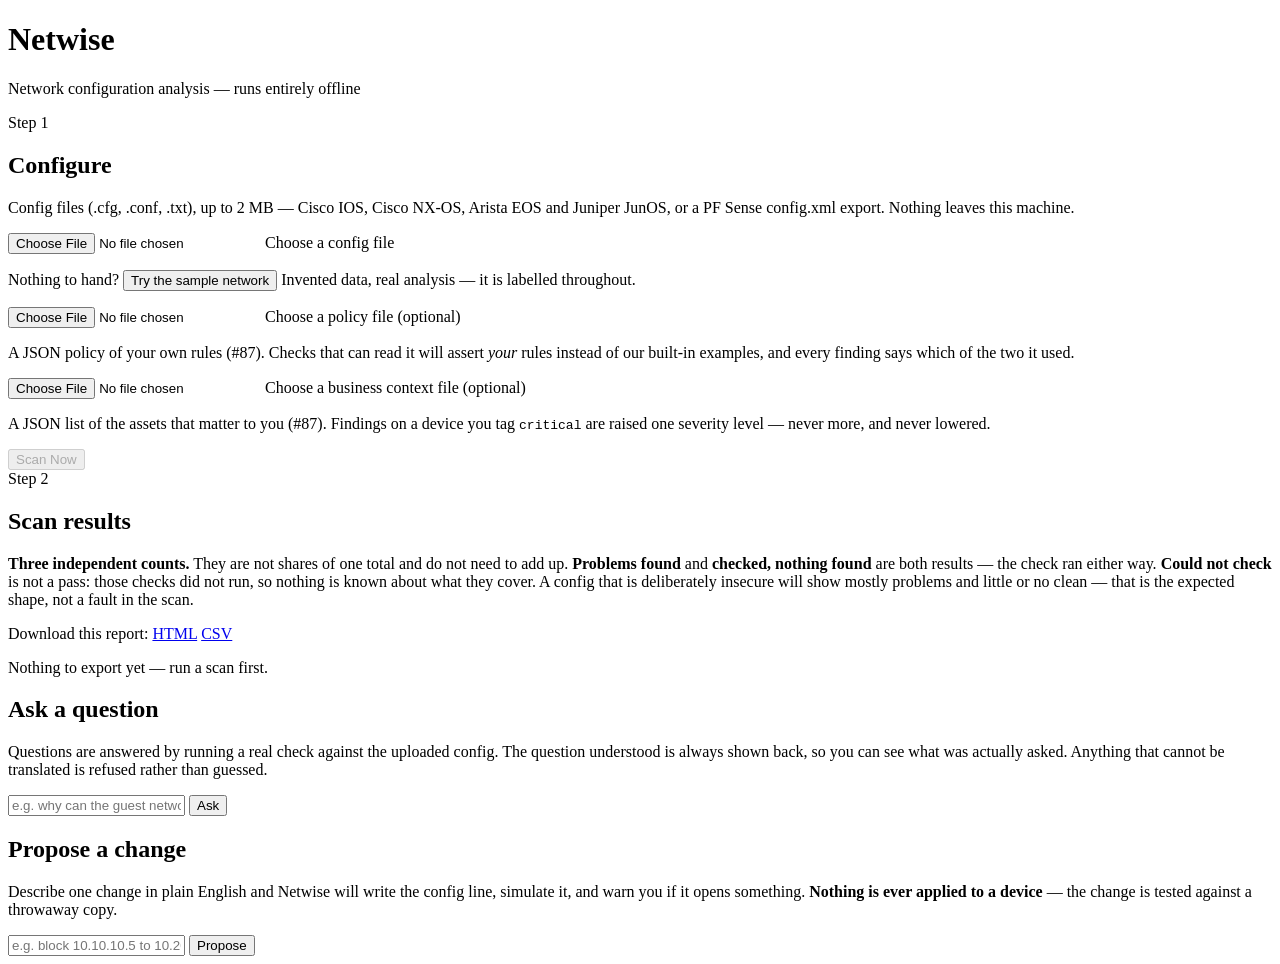
==== web/static/index.html @ 817bd69f "Merge pull request #357 from ARSH871-bot/feat/347-first-five-minutes Make the first five minutes wor" ====
<!DOCTYPE html>
<!--
  Netwise dashboard -- four areas, laid out in two columns.

  LEFT COLUMN   Step 1 Configure, then Step 2 Scan results.
  RIGHT COLUMN  Ask a question, and Propose a change.

  The AREAS are the structure; the columns are only where they sit. Steps 1
  and 2 are numbered because they are a real sequence -- you cannot review
  results before you scan. Ask and Propose are not, because they are
  independent (#279).

  This file is only the skeleton. Everything inside #findings and #chat-log is
  built by static/app.js, because it depends on data.
-->
<html lang="en">
  <head>
    <meta charset="utf-8" />
    <meta name="viewport" content="width=device-width, initial-scale=1" />
    <title>Netwise</title>
    <link rel="stylesheet" href="/static/style.css" />
  </head>

  <body>
    <header class="masthead">
      <h1>Netwise</h1>
      <p class="tagline">
        Network configuration analysis &mdash; runs entirely offline
      </p>
    </header>

    <main class="panes">
      <!-- ============ LEFT PANE: upload + results ============ -->
      <!-- A LAYOUT CONTAINER, NOT A LANDMARK (#279, raised by @ARSH871-bot).
           This was <section aria-labelledby="results-heading">, so a screen
           reader heard an outer region called "Scan results" that also
           contained Configure -- and the right column was called "Ask a
           question" while also containing Propose a change.

           The ids resolved, so nothing was broken. The LABELS were wrong for
           what they wrapped, which is worse in this PR than it was before it:
           the whole claim here is that the four areas are the real
           boundaries. A parent labelled as one of its children contradicts
           that in the one place the change is meant to fix.

           So the panes are plain columns and the four .area sections are the
           landmarks -- which is what the CSS comment already said was the
           model ("the panes are containers now, not surfaces"). -->
      <div class="pane pane-results">
        <!-- ---- Upload ---- -->
        <!-- ---- AREA 1: Configure (#279) ----
             Everything you give Netwise before it runs. Three pickers and
             the button that starts the scan -- one activity, one area. -->
        <section class="area" id="area-configure" aria-labelledby="area-configure-heading">
          <div class="area-head">
            <span class="area-step">Step 1</span><h2 id="area-configure-heading">Configure</h2>
          </div>
          <div class="area-body">
        <div class="card upload">
          <!-- The vendor list is what we have FIXTURES for, not what the
               engine might manage. Each one named here has a committed
               fixture carrying a deliberate fault, and a test asserting we
               still find it -- see tests/test_vendor_fixtures.py. Adding a
               name here without adding that evidence would be a claim we
               have not checked. -->
          <p class="hint">
            Config files (.cfg, .conf, .txt), up to 2&nbsp;MB &mdash; Cisco
            IOS, Cisco NX-OS, Arista EOS and Juniper JunOS, or a PF Sense
            config.xml export. Nothing leaves this machine.
          </p>

          <label class="file-picker">
            <input
              type="file"
              id="file-input"
              accept=".cfg,.conf,.txt,.xml,.pfsense"
            />
            <span>Choose a config file</span>
          </label>

          <!-- ---- Nothing of your own? (US-56, #347) ----
               #352 removed six fabricated findings that used to greet a
               visitor before they had uploaded anything. That was right --
               they were a green tick nobody had measured -- and it left the
               first screen empty.

               This is the honest replacement. The network is invented; the
               scan of it is real, because the file is staged and analysed
               exactly like an upload. Invented data is fine when somebody
               CHOSE to see it and the analysis is genuine, which is the
               whole distinction #352 turned on.

               A button, not an auto-load: the first screen must not fill
               itself with data the visitor did not ask for, which is the
               habit being corrected. -->
          <p class="sample-offer">
            Nothing to hand?
            <button type="button" id="load-sample" class="link-button">
              Try the sample network
            </button>
            <span class="sample-offer-note"
              >Invented data, real analysis — it is labelled throughout.</span
            >
          </p>

          <!-- Validation result: accepted or rejected, with the reason. -->
          <p id="upload-message" class="upload-message" role="status"></p>

          <!-- ---- Policy (optional) ---- #87
               Its own picker, not a second accepted extension on the config
               one: a policy goes somewhere else, is validated differently,
               and fails differently.

               THIS COMMENT USED TO SAY THE HINT ANNOUNCES THE POLICY IS "NOT
               YET APPLIED". The hint stopped saying that when #181 landed and
               a user policy started reaching a check; the comment describing
               the hint did not. Corrected 28 August, and left visible because
               it is the smallest instance of this project's recurring fault --
               one fact in two places, one copy updated -- and because the
               stale copy was the one carrying the REASON for the wording,
               which is the copy a future editor would have trusted.

               What the hint must keep saying is WHICH checks read it. Not all
               of them do: `access_control` and `routing` still assert our
               built-in rules regardless. A control implying "your policy now
               governs everything" would be the same overclaim pointing the
               other way. -->
          <label class="file-picker policy-picker">
            <input type="file" id="policy-input" accept=".json" />
            <span>Choose a policy file (optional)</span>
          </label>
          <p class="hint">
            A JSON policy of your own rules (#87). Checks that can read it
            will assert <em>your</em> rules instead of our built-in examples,
            and every finding says which of the two it used.
          </p>
          <p id="policy-message" class="upload-message" role="status"></p>

          <!-- ---- Business context (optional) ---- #87, risk side
               A third picker rather than a second use of the policy one, for
               the policy picker's own reason: it goes somewhere else, is
               validated by a different loader, and fails differently.

               Unlike the policy, this one IS applied -- so the hint says what
               it will actually do rather than what it is waiting for. A
               control that overstates itself is the failure #109 fixed; one
               that understates itself sends the user looking for a switch
               that is already on. -->
          <label class="file-picker policy-picker">
            <input type="file" id="business-context-input" accept=".json" />
            <span>Choose a business context file (optional)</span>
          </label>
          <p class="hint">
            A JSON list of the assets that matter to you (#87). Findings on a
            device you tag <code>critical</code> are raised one severity
            level &mdash; never more, and never lowered.
          </p>
          <p id="business-context-message" class="upload-message" role="status"></p>

          <!-- Runs the analysis. Disabled until a file has actually been
               accepted by the SERVER, not merely chosen in the picker -- there
               is nothing staged to scan until then, and an enabled button that
               cannot work is a worse answer than a disabled one that explains
               itself. app.js owns the enabling. -->
          <button type="button" id="scan-now" class="scan-now" disabled>
            Scan Now
          </button>
        </div>

          </div>
        </section>

        <!-- ---- AREA 2: Scan results (#279) ----
             What the scan found, could not find, and could not check.

             THE EXPLAINER IS NOT DIRECTLY UNDER THIS HEADING, AND THAT IS
             DELIBERATE. #288 moved it down to sit against the tiles it
             explains, because #219's device filter had pushed it 48px away
             from them. This restructure keeps that adjacency rather than
             pulling the paragraph back up under the heading -- the tiles are
             what it describes, not the section. Its wording is #288's, and a
             test pins the CLAIM it makes rather than the sentence, so that
             wording stays the author's to improve. -->
        <section class="area" id="area-results" aria-labelledby="results-heading">
          <div class="area-head">
            <span class="area-step">Step 2</span><h2 id="results-heading">Scan results</h2>
          </div>
          <div class="area-body">
        <!-- ---- Coverage summary ----
             Three counts, never merged. "Could not check" is shown even when
             it is zero, because an explicit zero is a stronger statement than
             an absent row.

             THE HEADING USED TO BE THE SINGLE WORD "Findings", AND THE CLIENT
             TOLD US IT MISLEADS (meeting, 24 August 2026). He was right, and
             the reason is worth keeping: F-4 is enforced carefully in colour,
             in layout and in section order -- and then one noun above all
             three tiles undid it, by naming a "could not check" a finding.
             Two of these three counts are findings. The third is the absence
             of one, which is the distinction the whole contract exists to
             protect. The line below states it in words rather than relying on
             the reader to infer it from three tile colours. -->
        <!-- ---- Filter by device (#219) ----
             HIDDEN UNTIL A SCAN COVERS MORE THAN ONE DEVICE. A selector
             offering exactly one choice is a control that cannot do
             anything, and leaving it visible-but-useless is a worse answer
             than not showing it -- the reader spends attention working out
             that it is inert.

             Client-side only. Every finding already carries `device`, so
             filtering is a view over what has already been fetched; there
             is no endpoint here and no second source of truth about what
             the scan found. -->
        <div id="device-filter-row" class="device-filter" hidden>
          <label for="device-filter">Show findings for</label>
          <select id="device-filter">
            <option value="">All devices</option>
          </select>
        </div>

        <p id="filter-notice" class="filter-notice" role="status" hidden></p>

        <!-- ---- What the three tiles mean ---- #203, moved by #219
             DIRECTLY ABOVE THE TILES, AND THAT POSITION IS THE POINT.
             #203 added this because the client said the heading misled him.
             It sat next to the tiles until #219 put the device filter
             between them, which pushed the explanation 48px away from the
             thing it explains and left a control in the gap. An explainer a
             reader has to associate with something further down is an
             explainer they skip.

             It also now answers the question the first version did not: the
             counts are INDEPENDENT. Somebody reading "5 / 0 / 1" reasonably
             tries to make them add up to something, and there is nothing for
             them to add up to. A config built to be insecure showing mostly
             problems and no clean results is the expected shape, not a
             failure of the scan -- and every fixture in this project is
             built that way. -->
        <!-- ---- You are looking at the sample (US-56, #347) ----
             Hidden until /api/sample has been loaded, and cleared by any
             real upload. It sits ABOVE the tiles rather than below them
             because the question it answers -- "whose network is this?" --
             has to be settled before the numbers are read, not after.

             ABOVE THE F-4 EXPLAINER, NOT BETWEEN IT AND THE TILES.
             The first draft put it directly above #summary, and
             test_the_f4_explainer_is_the_immediately_preceding_sibling_of_
             the_tiles failed -- which is #219's displacement arriving again
             from a different PR, and the guard #288 asked for doing exactly
             its job on the first change made after it was written. -->
        <p id="sample-banner" class="sample-banner" role="status" hidden>
          <strong>This is the sample network, not your data.</strong>
          It is invented. The findings below are real analysis of it.
        </p>

                <p class="hint" id="results-explainer">
          <strong>Three independent counts.</strong> They are not shares of one
          total and do not need to add up.
          <strong>Problems found</strong> and <strong>checked, nothing
          found</strong> are both results — the check ran either way.
          <strong>Could not check</strong> is not a pass: those checks did not
          run, so nothing is known about what they cover. A config that is
          deliberately insecure will show mostly problems and little or no
          clean — that is the expected shape, not a fault in the scan.
        </p>

<div id="summary" class="summary" aria-live="polite"></div>

        <!-- ---- Download the report (#222, backend from #233) ----
             TWO LINKS, NOT A BUTTON AND A FORMAT DROPDOWN.
                 Each format is its own destination, so each gets its own
                 anchor. A dropdown would add a state to get wrong and would
                 hide one of the two options behind an interaction.

             ANCHORS RATHER THAN BUTTONS, deliberately. `GET /api/report`
             already returns `Content-Disposition: attachment`, so a plain
             link IS the download -- the browser does it natively, with no
             fetch, no Blob, and no object URL to revoke. It also gets
             open-in-new-tab, copy-link and middle-click for free, which a
             click handler would have to reimplement badly.

             NO `download` ATTRIBUTE. The server names the file, with a
             timestamp (netwise-report-YYYYMMDD-HHMM.html). A bare `download`
             here would let the browser prefer its own guess in some cases,
             and two reports downloaded minutes apart would collide.

             STARTS UNAVAILABLE. `aria-disabled` and a class, not the
             `disabled` attribute, which anchors do not have -- app.js
             prevents the navigation while it is set. Nothing is on screen
             before the first render, and a report of nothing is a report
             that says the analysis found nothing. -->
        <div class="report-download" id="report-download">
          <span class="report-download-label">Download this report:</span>
          <a
            id="report-html"
            class="report-link"
            href="/api/report?format=html"
            aria-disabled="true"
            >HTML</a
          >
          <a
            id="report-csv"
            class="report-link"
            href="/api/report?format=csv"
            aria-disabled="true"
            >CSV</a
          >
        </div>
        <p class="hint" id="report-hint">
          Nothing to export yet &mdash; run a scan first.
        </p>

        <!-- ---- The findings themselves, grouped by status ---- -->
        <div id="findings"></div>
          </div>
        </section>
      </div>

      <!-- ============ RIGHT PANE: chat ============ -->
      <div class="pane pane-chat">
        <!-- ---- AREA 3: Ask (#279) ----
             DELIBERATELY NOT NUMBERED. Steps 1 and 2 are a sequence -- you
             cannot review results before you scan. These two are not: asking
             and proposing are independent activities available in either
             order, and numbering them would assert an order that does not
             exist. Structure should encode something true. -->
        <section class="area" id="area-ask" aria-labelledby="chat-heading">
          <div class="area-head">
            <h2 id="chat-heading">Ask a question</h2>
          </div>
          <div class="area-body">
        <!-- No model is involved here, in either direction -- the question is
             matched against a closed set of three, and the answer is built from
             Batfish's own result. Saying "a local model" would have been both
             wrong and reassuring in the wrong way. See CLAUDE.md §7c. -->
        <p class="hint">
          Questions are answered by running a real check against the uploaded
          config. The question understood is always shown back, so you can see
          what was actually asked. Anything that cannot be translated is
          refused rather than guessed.
        </p>

        <div id="chat-log" class="chat-log" aria-live="polite"></div>

        <form id="chat-form" class="chat-form">
          <input
            type="text"
            id="chat-input"
            placeholder="e.g. why can the guest network reach finance?"
            autocomplete="off"
          />
          <button type="submit">Ask</button>
        </form>

        <!-- ---- Propose a change (US-13/US-14) ----
             A SIBLING OF THE CHAT PANEL, NOT A SECOND CHAT.
             Both take one plain-English sentence and both refuse rather than
             guess, so they share the visual family. They are separated by a
             rule and their own heading because what they DO differs in the
             way that matters most: asking is read-only, and proposing
             produces a config line somebody might paste into a device.

             The response rendering landed with #253 once #183 settled. This
             comment used to say "#183 is still open, so building against
             that shape would be building against a contract that has moved
             this week" -- correct when written, and #183 merged on 27
             August. The caution was right and the reason it gave has
             expired. -->
          </div>
        </section>

        <!-- ---- AREA 4: Propose (#279) ----
             Was separated from "Ask" by a bare <hr>, which is a horizontal
             line rather than a boundary: nothing about it told a screen
             reader, or a hurried eye, that a different activity starts
             here. A section with its own heading does. -->
        <section class="area" id="area-propose" aria-labelledby="propose-heading">
          <div class="area-head">
            <h2 id="propose-heading">Propose a change</h2>
          </div>
          <div class="area-body">

        <p class="hint">
          Describe one change in plain English and Netwise will write the
          config line, simulate it, and warn you if it opens something.
          <strong>Nothing is ever applied to a device</strong> &mdash; the
          change is tested against a throwaway copy.
        </p>

        <div id="propose-log" class="chat-log propose-log" aria-live="polite"></div>

        <form id="propose-form" class="chat-form">
          <input
            type="text"
            id="propose-input"
            placeholder="e.g. block 10.10.10.5 to 10.20.0.5 on tcp/443 on rtr-us5"
            autocomplete="off"
          />
          <button type="submit">Propose</button>
        </form>
          </div>
        </section>
      </div>
    </main>

    <script src="/static/app.js"></script>
  </body>
</html>
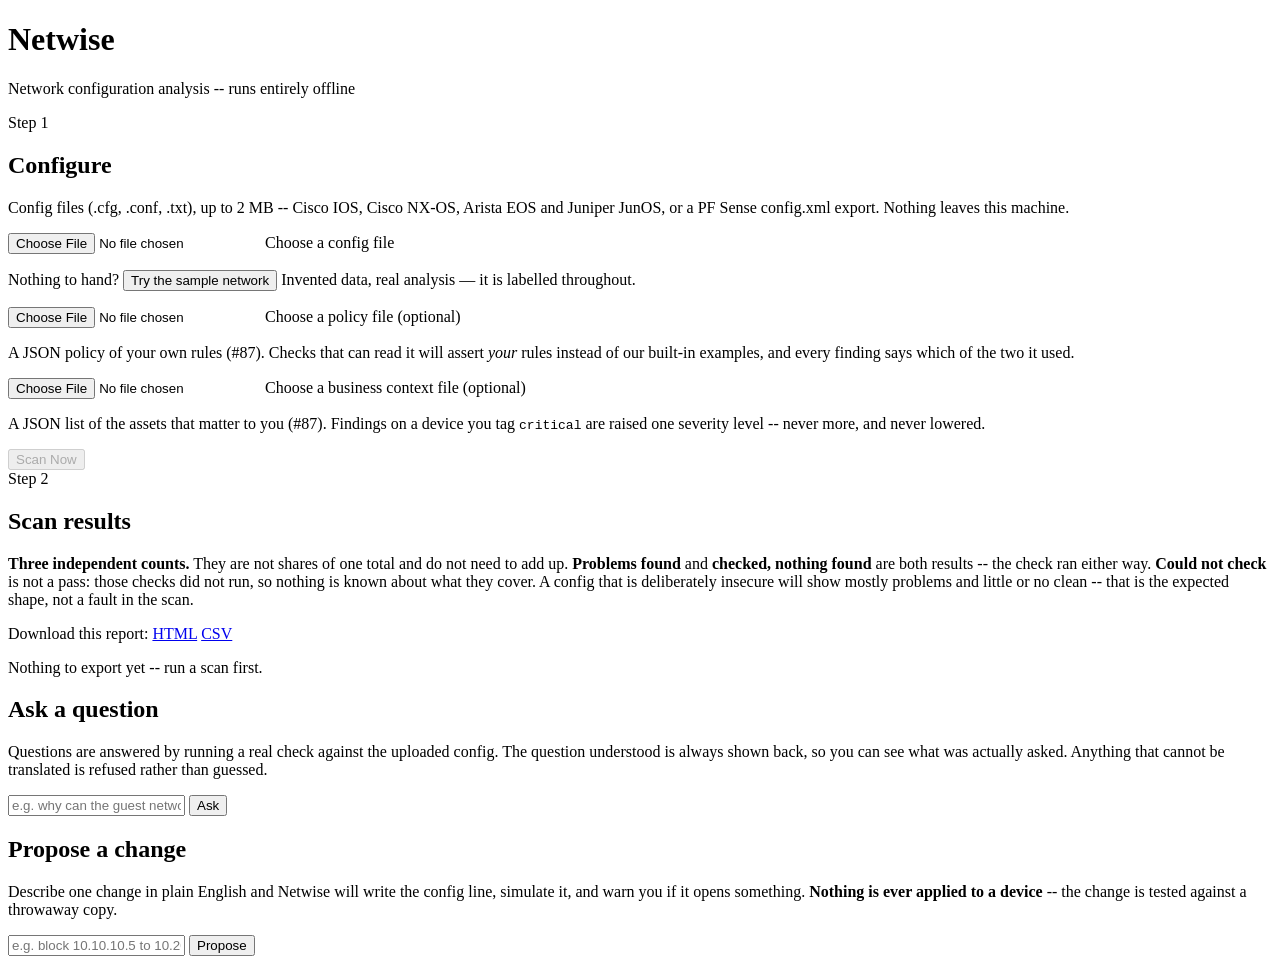
==== commit c0facadb: "Merge main, resolve the boot-sequence conflict with #347's sample network web/static/app.js conflict" ====
--- a/web/static/index.html
+++ b/web/static/index.html
@@ -25,7 +25,7 @@
     <header class="masthead">
       <h1>Netwise</h1>
       <p class="tagline">
-        Network configuration analysis &mdash; runs entirely offline
+        Network configuration analysis -- runs entirely offline
       </p>
     </header>
 
@@ -64,7 +64,7 @@
                name here without adding that evidence would be a claim we
                have not checked. -->
           <p class="hint">
-            Config files (.cfg, .conf, .txt), up to 2&nbsp;MB &mdash; Cisco
+            Config files (.cfg, .conf, .txt), up to 2&nbsp;MB -- Cisco
             IOS, Cisco NX-OS, Arista EOS and Juniper JunOS, or a PF Sense
             config.xml export. Nothing leaves this machine.
           </p>
@@ -153,7 +153,7 @@
           <p class="hint">
             A JSON list of the assets that matter to you (#87). Findings on a
             device you tag <code>critical</code> are raised one severity
-            level &mdash; never more, and never lowered.
+            level -- never more, and never lowered.
           </p>
           <p id="business-context-message" class="upload-message" role="status"></p>
 
@@ -220,6 +220,26 @@
 
         <p id="filter-notice" class="filter-notice" role="status" hidden></p>
 
+        <!-- ---- Comparison mode (propose-a-change strengthening) ----
+             ABOVE THE EXPLAINER, NOT BETWEEN IT AND THE TILES (#298 merge
+             with #288). #288 fixed #219's exact regression -- something
+             sitting between results-explainer and #summary pushes the
+             explainer away from the thing it explains, and a reader skips
+             it. This banner recontextualises everything under it (this is a
+             hypothetical), so it belongs ABOVE the explainer it would
+             otherwise separate from the tiles, never between.
+
+             HIDDEN UNTIL A FULL SCAN OF A PROPOSED CHANGE RUNS. Reuses this
+             whole panel -- tiles, sections, renderFinding() -- for a
+             before/after comparison instead of building a second, weaker
+             copy of the same UI inside the narrow propose pane. allFindings
+             itself is never touched, so "back" is just a re-render, no
+             re-fetch. -->
+        <div id="comparison-banner" class="comparison-banner" hidden>
+          <span id="comparison-banner-text"></span>
+          <button type="button" id="comparison-back-button">Back to my scan</button>
+        </div>
+
         <!-- ---- What the three tiles mean ---- #203, moved by #219
              DIRECTLY ABOVE THE TILES, AND THAT POSITION IS THE POINT.
              #203 added this because the client said the heading misled him.
@@ -236,6 +256,13 @@
              problems and no clean results is the expected shape, not a
              failure of the scan -- and every fixture in this project is
              built that way. -->
+        <!-- Persistent, not the transient upload-message flash
+             addSkippedNotes() shows once at upload time -- rebuilt from
+             /api/findings response headers on every fetch, including a
+             page reload followed by Scan Now, which the upload-time-only
+             version never covered (#302 review, @shubhamkataria2005). -->
+        <p id="conversion-gaps-notice" class="notice" role="status" hidden></p>
+
         <!-- ---- You are looking at the sample (US-56, #347) ----
              Hidden until /api/sample has been loaded, and cleared by any
              real upload. It sits ABOVE the tiles rather than below them
@@ -257,11 +284,11 @@
           <strong>Three independent counts.</strong> They are not shares of one
           total and do not need to add up.
           <strong>Problems found</strong> and <strong>checked, nothing
-          found</strong> are both results — the check ran either way.
+          found</strong> are both results -- the check ran either way.
           <strong>Could not check</strong> is not a pass: those checks did not
           run, so nothing is known about what they cover. A config that is
           deliberately insecure will show mostly problems and little or no
-          clean — that is the expected shape, not a fault in the scan.
+          clean -- that is the expected shape, not a fault in the scan.
         </p>
 
 <div id="summary" class="summary" aria-live="polite"></div>
@@ -307,7 +334,7 @@
           >
         </div>
         <p class="hint" id="report-hint">
-          Nothing to export yet &mdash; run a scan first.
+          Nothing to export yet -- run a scan first.
         </p>
 
         <!-- ---- The findings themselves, grouped by status ---- -->
@@ -383,7 +410,7 @@
         <p class="hint">
           Describe one change in plain English and Netwise will write the
           config line, simulate it, and warn you if it opens something.
-          <strong>Nothing is ever applied to a device</strong> &mdash; the
+          <strong>Nothing is ever applied to a device</strong> -- the
           change is tested against a throwaway copy.
         </p>
 
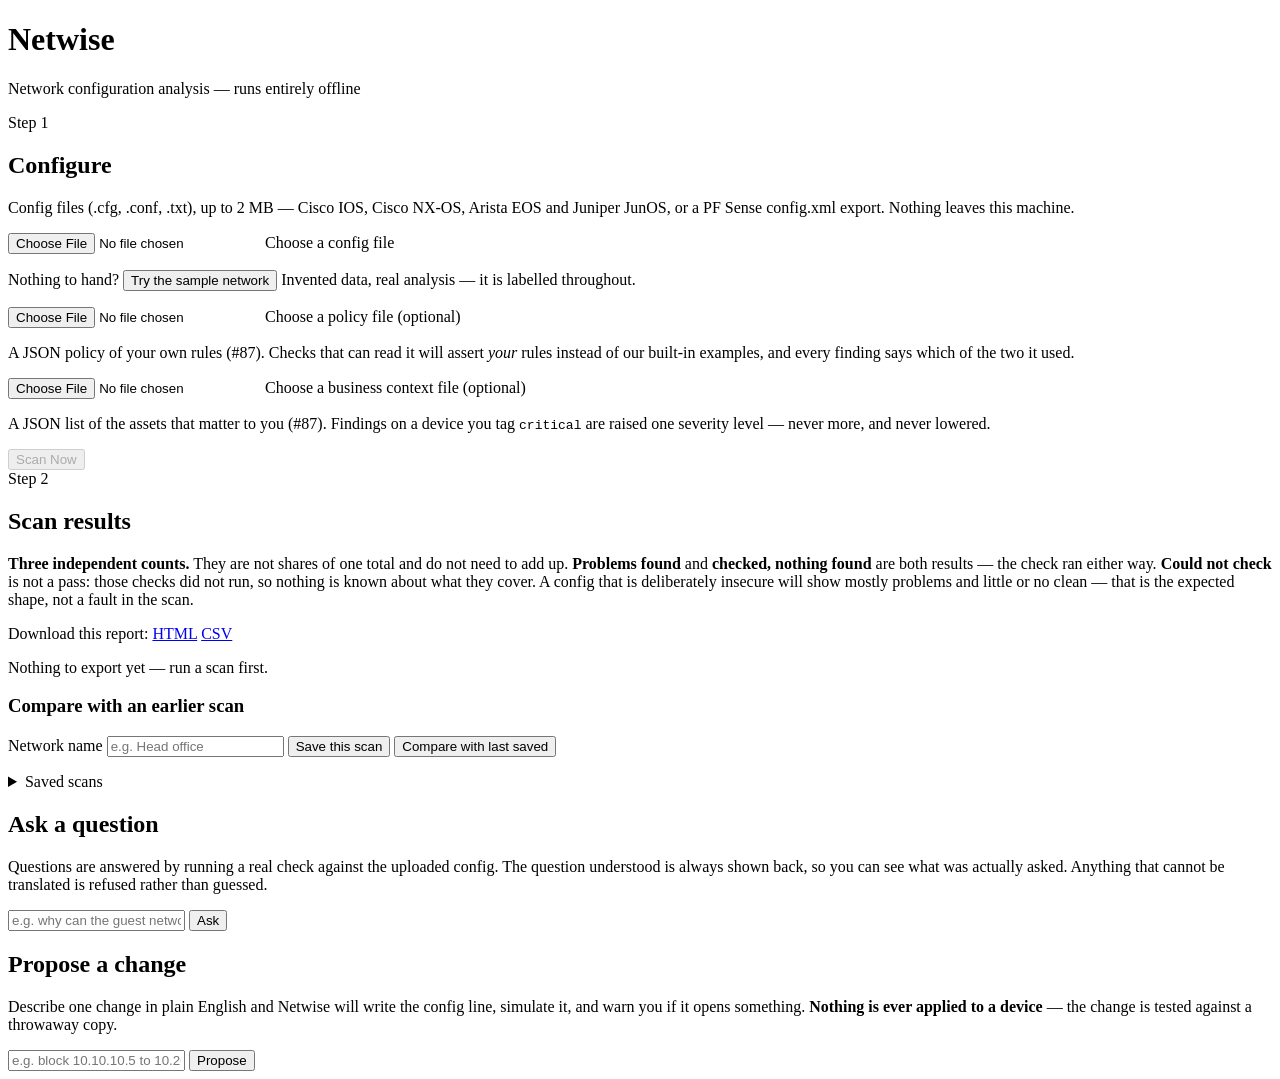
==== commit f47b199b: "Saved scans: see what changed since the last time you checked (#223) Scanning saves nothing. The use" ====
--- a/web/static/index.html
+++ b/web/static/index.html
@@ -25,7 +25,7 @@
     <header class="masthead">
       <h1>Netwise</h1>
       <p class="tagline">
-        Network configuration analysis -- runs entirely offline
+        Network configuration analysis &mdash; runs entirely offline
       </p>
     </header>
 
@@ -64,7 +64,7 @@
                name here without adding that evidence would be a claim we
                have not checked. -->
           <p class="hint">
-            Config files (.cfg, .conf, .txt), up to 2&nbsp;MB -- Cisco
+            Config files (.cfg, .conf, .txt), up to 2&nbsp;MB &mdash; Cisco
             IOS, Cisco NX-OS, Arista EOS and Juniper JunOS, or a PF Sense
             config.xml export. Nothing leaves this machine.
           </p>
@@ -153,7 +153,7 @@
           <p class="hint">
             A JSON list of the assets that matter to you (#87). Findings on a
             device you tag <code>critical</code> are raised one severity
-            level -- never more, and never lowered.
+            level &mdash; never more, and never lowered.
           </p>
           <p id="business-context-message" class="upload-message" role="status"></p>
 
@@ -220,26 +220,6 @@
 
         <p id="filter-notice" class="filter-notice" role="status" hidden></p>
 
-        <!-- ---- Comparison mode (propose-a-change strengthening) ----
-             ABOVE THE EXPLAINER, NOT BETWEEN IT AND THE TILES (#298 merge
-             with #288). #288 fixed #219's exact regression -- something
-             sitting between results-explainer and #summary pushes the
-             explainer away from the thing it explains, and a reader skips
-             it. This banner recontextualises everything under it (this is a
-             hypothetical), so it belongs ABOVE the explainer it would
-             otherwise separate from the tiles, never between.
-
-             HIDDEN UNTIL A FULL SCAN OF A PROPOSED CHANGE RUNS. Reuses this
-             whole panel -- tiles, sections, renderFinding() -- for a
-             before/after comparison instead of building a second, weaker
-             copy of the same UI inside the narrow propose pane. allFindings
-             itself is never touched, so "back" is just a re-render, no
-             re-fetch. -->
-        <div id="comparison-banner" class="comparison-banner" hidden>
-          <span id="comparison-banner-text"></span>
-          <button type="button" id="comparison-back-button">Back to my scan</button>
-        </div>
-
         <!-- ---- What the three tiles mean ---- #203, moved by #219
              DIRECTLY ABOVE THE TILES, AND THAT POSITION IS THE POINT.
              #203 added this because the client said the heading misled him.
@@ -284,11 +264,11 @@
           <strong>Three independent counts.</strong> They are not shares of one
           total and do not need to add up.
           <strong>Problems found</strong> and <strong>checked, nothing
-          found</strong> are both results -- the check ran either way.
+          found</strong> are both results — the check ran either way.
           <strong>Could not check</strong> is not a pass: those checks did not
           run, so nothing is known about what they cover. A config that is
           deliberately insecure will show mostly problems and little or no
-          clean -- that is the expected shape, not a fault in the scan.
+          clean — that is the expected shape, not a fault in the scan.
         </p>
 
 <div id="summary" class="summary" aria-live="polite"></div>
@@ -334,11 +314,40 @@
           >
         </div>
         <p class="hint" id="report-hint">
-          Nothing to export yet -- run a scan first.
+          Nothing to export yet &mdash; run a scan first.
         </p>
 
         <!-- ---- The findings themselves, grouped by status ---- -->
         <div id="findings"></div>
+
+        <!-- ---- Saved scans: what changed since last time? (#223) ----
+             Nothing is saved by scanning. The user names the network and
+             clicks Save; Compare diffs the latest saved scan of that name
+             with what is on screen now. A problem is listed as fixed only if
+             its check ran on that device again (analysis/scan_diff.py). -->
+        <div class="history" id="history">
+          <h3 class="history-heading">Compare with an earlier scan</h3>
+          <form id="history-form" class="history-form">
+            <label for="history-name">Network name</label>
+            <input
+              id="history-name"
+              name="history-name"
+              type="text"
+              maxlength="64"
+              autocomplete="off"
+              placeholder="e.g. Head office"
+            />
+            <button type="submit" id="history-save">Save this scan</button>
+            <button type="button" id="history-compare">Compare with last saved</button>
+          </form>
+          <p class="hint" id="history-message" role="status"></p>
+          <div id="history-result" aria-live="polite"></div>
+          <details id="history-saved">
+            <summary>Saved scans</summary>
+            <ul id="history-list" class="history-list"></ul>
+            <button type="button" id="history-delete-all">Delete all saved scans</button>
+          </details>
+        </div>
           </div>
         </section>
       </div>
@@ -410,7 +419,7 @@
         <p class="hint">
           Describe one change in plain English and Netwise will write the
           config line, simulate it, and warn you if it opens something.
-          <strong>Nothing is ever applied to a device</strong> -- the
+          <strong>Nothing is ever applied to a device</strong> &mdash; the
           change is tested against a throwaway copy.
         </p>
 
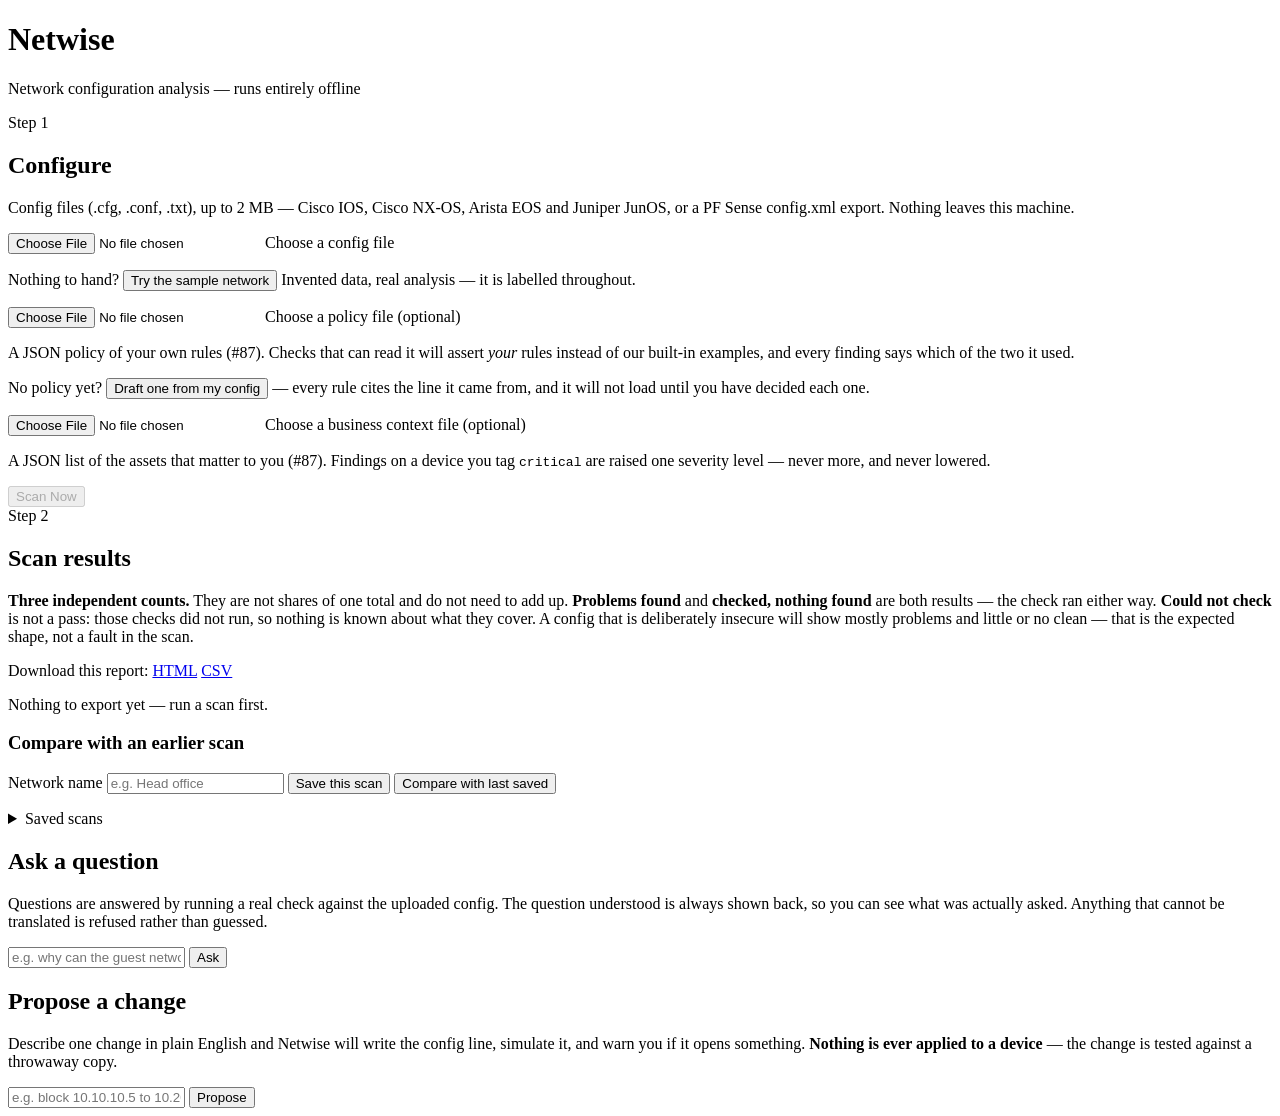
==== commit 7192b714: "Draft a policy from your own config, refused until you decide every rule (#326) A user with no polic" ====
--- a/web/static/index.html
+++ b/web/static/index.html
@@ -120,11 +120,14 @@
                stale copy was the one carrying the REASON for the wording,
                which is the copy a future editor would have trusted.
 
-               What the hint must keep saying is WHICH checks read it. Not all
-               of them do: `access_control` and `routing` still assert our
-               built-in rules regardless. A control implying "your policy now
-               governs everything" would be the same overclaim pointing the
-               other way. -->
+               What the hint must not claim is that a policy governs
+               everything. All three policy-driven checks read it (since #316
+               and #319), but the analyses that need no policy -- dead rules,
+               undefined references, unused filters, routing faults -- run the
+               same either way. Until 30 September this paragraph said
+               `access_control` and `routing` ignored a supplied policy, a week
+               after #319 made that false: the same fault as the paragraph
+               above, in the same comment. -->
           <label class="file-picker policy-picker">
             <input type="file" id="policy-input" accept=".json" />
             <span>Choose a policy file (optional)</span>
@@ -133,6 +136,20 @@
             A JSON policy of your own rules (#87). Checks that can read it
             will assert <em>your</em> rules instead of our built-in examples,
             and every finding says which of the two it used.
+          </p>
+          <!-- ---- Draft a policy from the staged config (#326) ----
+               A button, not a link: drafting needs Batfish, and a link to a
+               failing endpoint would navigate away to a raw error. The draft
+               comes back as a FILE and is never staged, because it describes
+               what the config does today -- applied as it stands, it would
+               pass on any config, the insecure one included. -->
+          <p class="hint">
+            No policy yet?
+            <button type="button" id="policy-draft" class="link-button">
+              Draft one from my config
+            </button>
+            — every rule cites the line it came from, and it will not load
+            until you have decided each one.
           </p>
           <p id="policy-message" class="upload-message" role="status"></p>
 
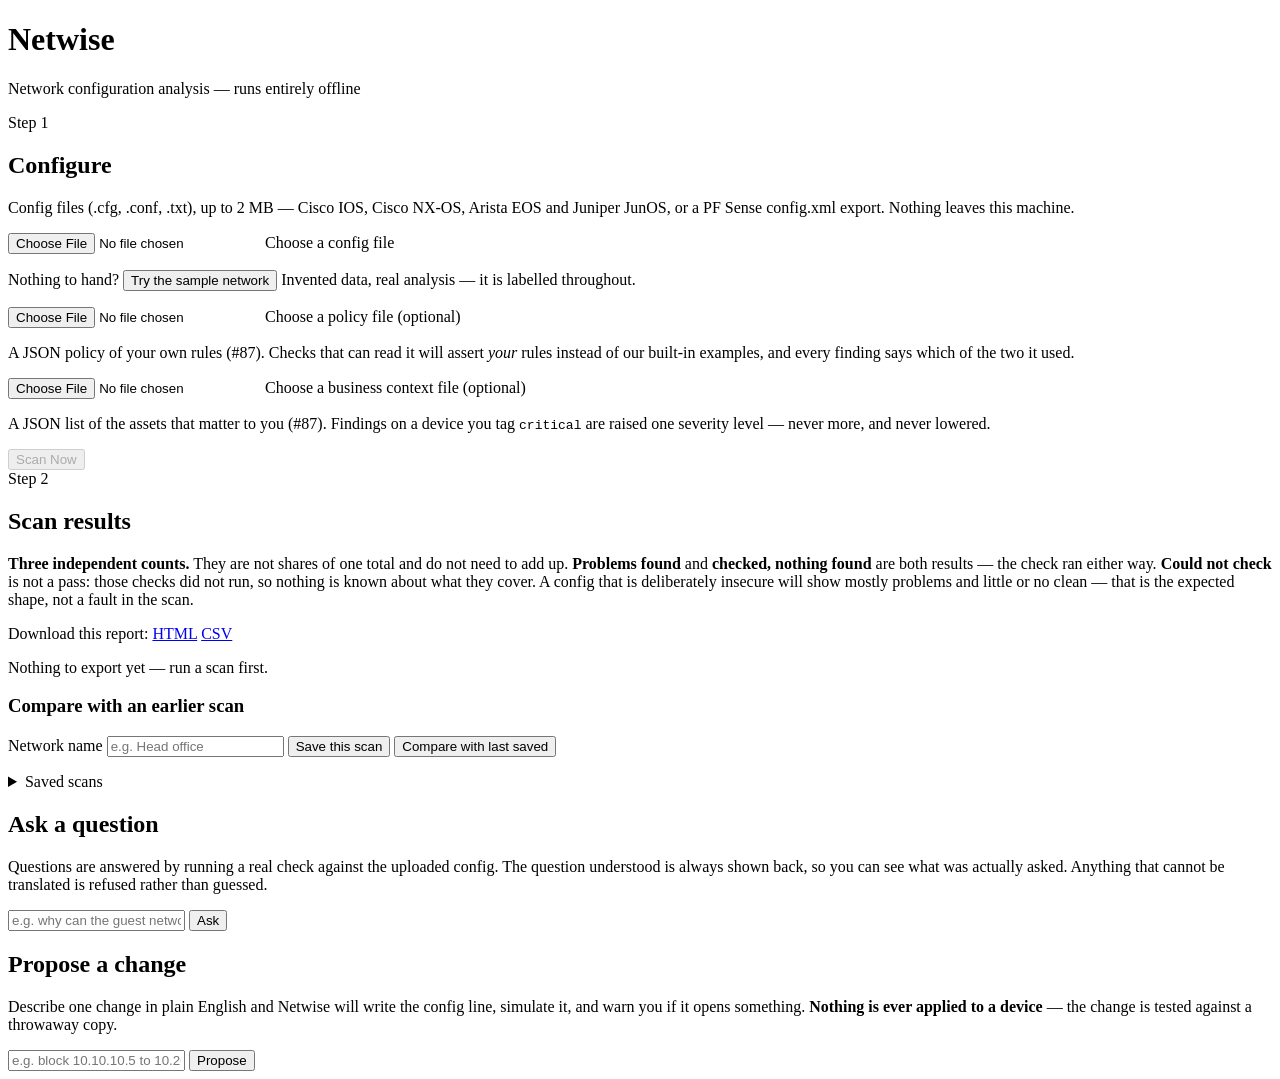
==== commit f858ddf2: "Merge main into feature/320-vendor-asa-support-table One conflict in tests/test_vendor_fixtures.py: " ====
--- a/web/static/index.html
+++ b/web/static/index.html
@@ -120,14 +120,11 @@
                stale copy was the one carrying the REASON for the wording,
                which is the copy a future editor would have trusted.
 
-               What the hint must not claim is that a policy governs
-               everything. All three policy-driven checks read it (since #316
-               and #319), but the analyses that need no policy -- dead rules,
-               undefined references, unused filters, routing faults -- run the
-               same either way. Until 30 September this paragraph said
-               `access_control` and `routing` ignored a supplied policy, a week
-               after #319 made that false: the same fault as the paragraph
-               above, in the same comment. -->
+               What the hint must keep saying is WHICH checks read it. Not all
+               of them do: `access_control` and `routing` still assert our
+               built-in rules regardless. A control implying "your policy now
+               governs everything" would be the same overclaim pointing the
+               other way. -->
           <label class="file-picker policy-picker">
             <input type="file" id="policy-input" accept=".json" />
             <span>Choose a policy file (optional)</span>
@@ -136,20 +133,6 @@
             A JSON policy of your own rules (#87). Checks that can read it
             will assert <em>your</em> rules instead of our built-in examples,
             and every finding says which of the two it used.
-          </p>
-          <!-- ---- Draft a policy from the staged config (#326) ----
-               A button, not a link: drafting needs Batfish, and a link to a
-               failing endpoint would navigate away to a raw error. The draft
-               comes back as a FILE and is never staged, because it describes
-               what the config does today -- applied as it stands, it would
-               pass on any config, the insecure one included. -->
-          <p class="hint">
-            No policy yet?
-            <button type="button" id="policy-draft" class="link-button">
-              Draft one from my config
-            </button>
-            — every rule cites the line it came from, and it will not load
-            until you have decided each one.
           </p>
           <p id="policy-message" class="upload-message" role="status"></p>
 
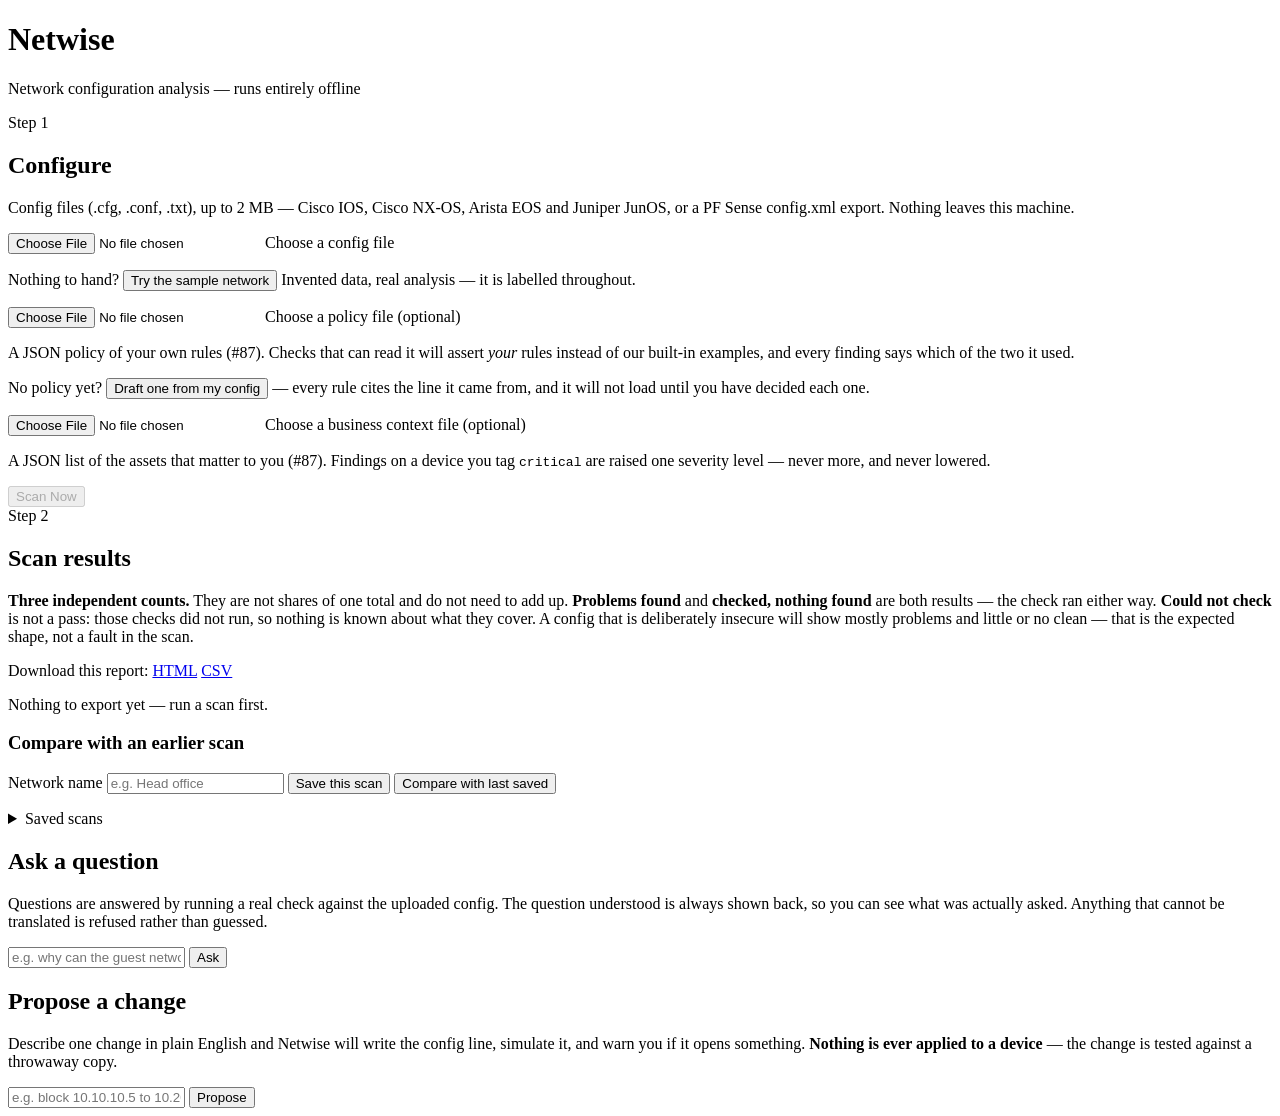
==== commit fa568f71: "Merge pull request #377 from ARSH871-bot/feature/326-draft-policy Draft a policy from your own confi" ====
--- a/web/static/index.html
+++ b/web/static/index.html
@@ -120,11 +120,14 @@
                stale copy was the one carrying the REASON for the wording,
                which is the copy a future editor would have trusted.
 
-               What the hint must keep saying is WHICH checks read it. Not all
-               of them do: `access_control` and `routing` still assert our
-               built-in rules regardless. A control implying "your policy now
-               governs everything" would be the same overclaim pointing the
-               other way. -->
+               What the hint must not claim is that a policy governs
+               everything. All three policy-driven checks read it (since #316
+               and #319), but the analyses that need no policy -- dead rules,
+               undefined references, unused filters, routing faults -- run the
+               same either way. Until 30 September this paragraph said
+               `access_control` and `routing` ignored a supplied policy, a week
+               after #319 made that false: the same fault as the paragraph
+               above, in the same comment. -->
           <label class="file-picker policy-picker">
             <input type="file" id="policy-input" accept=".json" />
             <span>Choose a policy file (optional)</span>
@@ -133,6 +136,20 @@
             A JSON policy of your own rules (#87). Checks that can read it
             will assert <em>your</em> rules instead of our built-in examples,
             and every finding says which of the two it used.
+          </p>
+          <!-- ---- Draft a policy from the staged config (#326) ----
+               A button, not a link: drafting needs Batfish, and a link to a
+               failing endpoint would navigate away to a raw error. The draft
+               comes back as a FILE and is never staged, because it describes
+               what the config does today -- applied as it stands, it would
+               pass on any config, the insecure one included. -->
+          <p class="hint">
+            No policy yet?
+            <button type="button" id="policy-draft" class="link-button">
+              Draft one from my config
+            </button>
+            — every rule cites the line it came from, and it will not load
+            until you have decided each one.
           </p>
           <p id="policy-message" class="upload-message" role="status"></p>
 
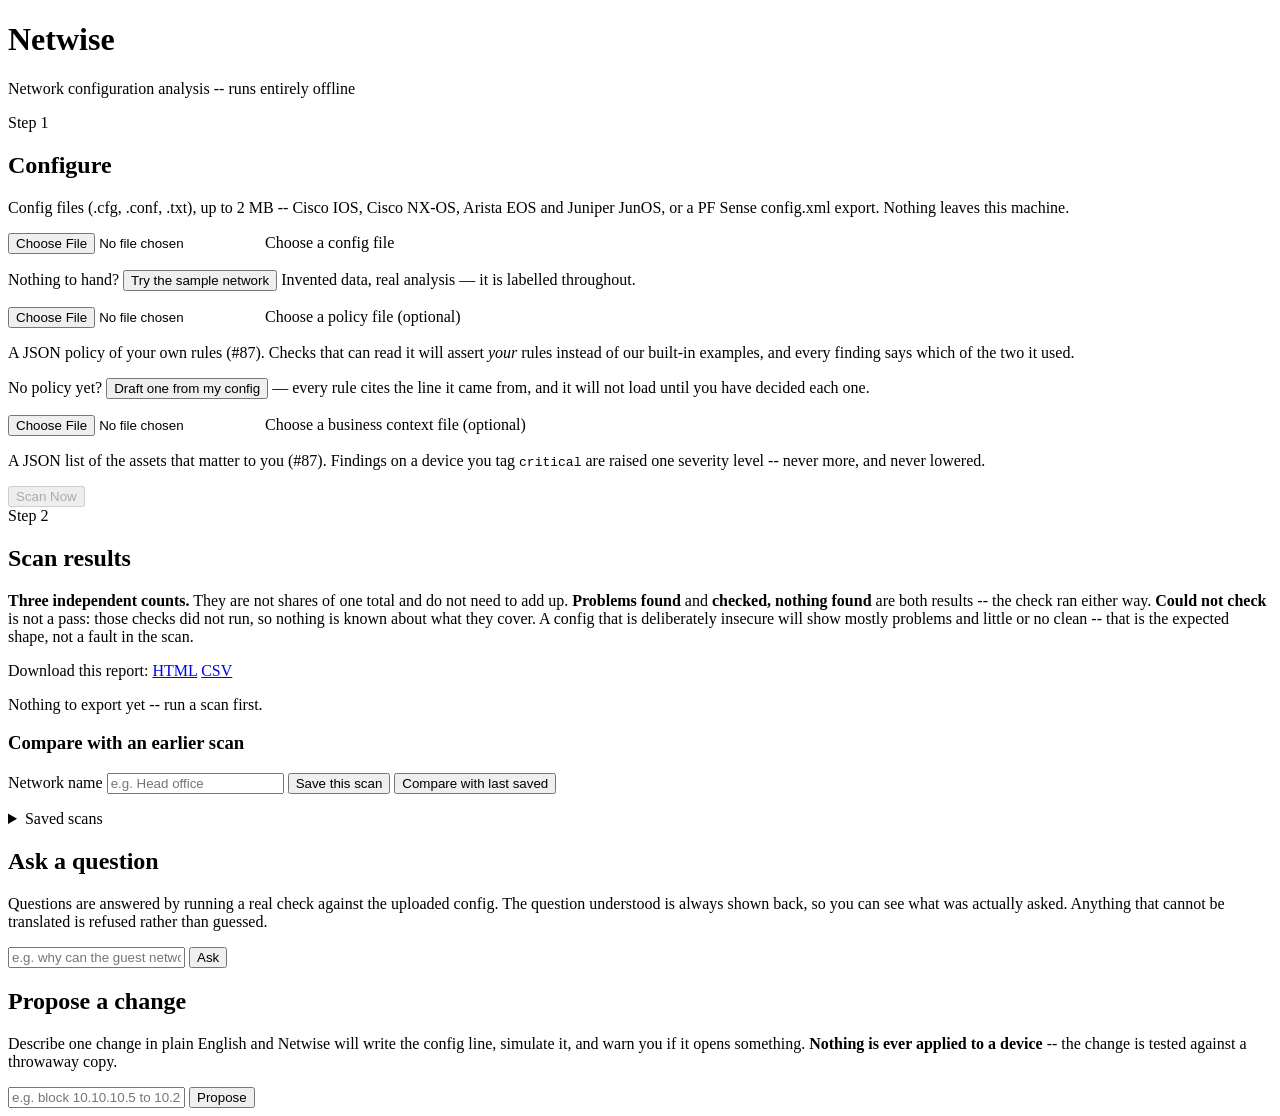
==== commit 76f587f5: "Merge main into feature/295-propose-change-strengthening Conflict in web/static/app.js: both branche" ====
--- a/web/static/index.html
+++ b/web/static/index.html
@@ -25,7 +25,7 @@
     <header class="masthead">
       <h1>Netwise</h1>
       <p class="tagline">
-        Network configuration analysis &mdash; runs entirely offline
+        Network configuration analysis -- runs entirely offline
       </p>
     </header>
 
@@ -64,7 +64,7 @@
                name here without adding that evidence would be a claim we
                have not checked. -->
           <p class="hint">
-            Config files (.cfg, .conf, .txt), up to 2&nbsp;MB &mdash; Cisco
+            Config files (.cfg, .conf, .txt), up to 2&nbsp;MB -- Cisco
             IOS, Cisco NX-OS, Arista EOS and Juniper JunOS, or a PF Sense
             config.xml export. Nothing leaves this machine.
           </p>
@@ -170,7 +170,7 @@
           <p class="hint">
             A JSON list of the assets that matter to you (#87). Findings on a
             device you tag <code>critical</code> are raised one severity
-            level &mdash; never more, and never lowered.
+            level -- never more, and never lowered.
           </p>
           <p id="business-context-message" class="upload-message" role="status"></p>
 
@@ -237,6 +237,26 @@
 
         <p id="filter-notice" class="filter-notice" role="status" hidden></p>
 
+        <!-- ---- Comparison mode (propose-a-change strengthening) ----
+             ABOVE THE EXPLAINER, NOT BETWEEN IT AND THE TILES (#298 merge
+             with #288). #288 fixed #219's exact regression -- something
+             sitting between results-explainer and #summary pushes the
+             explainer away from the thing it explains, and a reader skips
+             it. This banner recontextualises everything under it (this is a
+             hypothetical), so it belongs ABOVE the explainer it would
+             otherwise separate from the tiles, never between.
+
+             HIDDEN UNTIL A FULL SCAN OF A PROPOSED CHANGE RUNS. Reuses this
+             whole panel -- tiles, sections, renderFinding() -- for a
+             before/after comparison instead of building a second, weaker
+             copy of the same UI inside the narrow propose pane. allFindings
+             itself is never touched, so "back" is just a re-render, no
+             re-fetch. -->
+        <div id="comparison-banner" class="comparison-banner" hidden>
+          <span id="comparison-banner-text"></span>
+          <button type="button" id="comparison-back-button">Back to my scan</button>
+        </div>
+
         <!-- ---- What the three tiles mean ---- #203, moved by #219
              DIRECTLY ABOVE THE TILES, AND THAT POSITION IS THE POINT.
              #203 added this because the client said the heading misled him.
@@ -281,11 +301,11 @@
           <strong>Three independent counts.</strong> They are not shares of one
           total and do not need to add up.
           <strong>Problems found</strong> and <strong>checked, nothing
-          found</strong> are both results — the check ran either way.
+          found</strong> are both results -- the check ran either way.
           <strong>Could not check</strong> is not a pass: those checks did not
           run, so nothing is known about what they cover. A config that is
           deliberately insecure will show mostly problems and little or no
-          clean — that is the expected shape, not a fault in the scan.
+          clean -- that is the expected shape, not a fault in the scan.
         </p>
 
 <div id="summary" class="summary" aria-live="polite"></div>
@@ -331,7 +351,7 @@
           >
         </div>
         <p class="hint" id="report-hint">
-          Nothing to export yet &mdash; run a scan first.
+          Nothing to export yet -- run a scan first.
         </p>
 
         <!-- ---- The findings themselves, grouped by status ---- -->
@@ -436,7 +456,7 @@
         <p class="hint">
           Describe one change in plain English and Netwise will write the
           config line, simulate it, and warn you if it opens something.
-          <strong>Nothing is ever applied to a device</strong> &mdash; the
+          <strong>Nothing is ever applied to a device</strong> -- the
           change is tested against a throwaway copy.
         </p>
 
